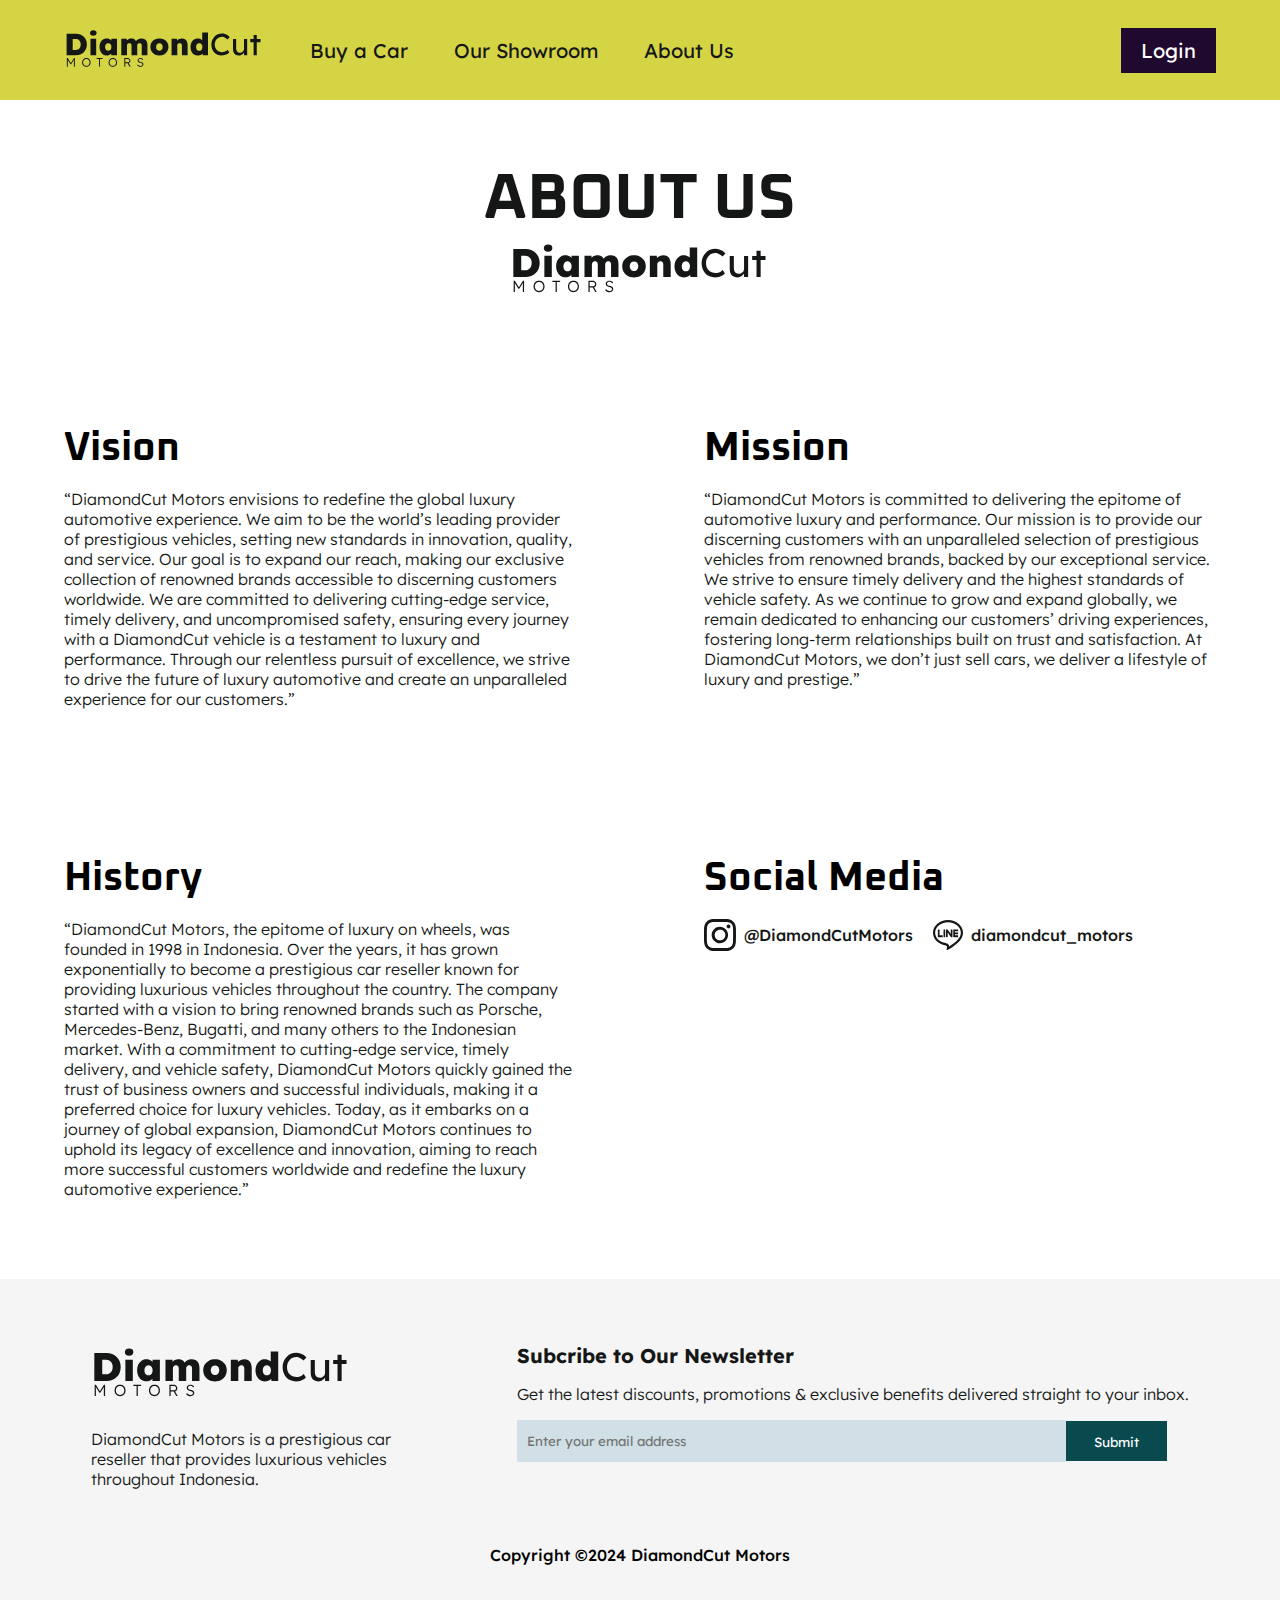
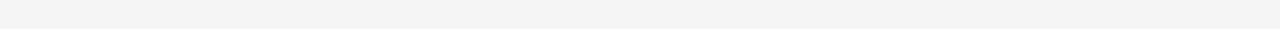
==== about.html @ 3aa6c581 "Initial commit" ====
<!DOCTYPE html>
<html lang="en">
<head>
    <meta charset="UTF-8">
    <meta name="viewport" content="width=device-width, initial-scale=1.0">
    <title>DiamondCut Motors | Buy a Car</title>
    <link rel="stylesheet" href="styles.css">
    <link rel="preconnect" href="https://fonts.googleapis.com">
    <link rel="preconnect" href="https://fonts.gstatic.com" crossorigin>
    <link href="https://fonts.googleapis.com/css2?family=Lexend:wght@100..900&family=Oxanium:wght@200..800&display=swap" rel="stylesheet">
</head>
<body>
    <header>
        <nav>
            <div class="nav-content">
                <div class="nav-left">
                    <a class="nav-logo" href="index.html"><img src="Assets/DiamondCut Motors logo.svg" alt="Company Logo" width="200px"></a>
                    <a href="cars.html">Buy a Car</a>
                    <a href="showroom.html">Our Showroom</a>
                    <a href="about.html">About Us</a>
                </div>
    
                <div class="nav-right">
                    <a href="login.html">Login</a>
                </div>

                <div class="burger">
                    <div></div>
                    <div></div>
                    <div></div>
                </div>
            </div>

            <div id="overlay-menu" class="overlay">
                <div class="overlay-content">
                    <a href="index.html">Home</a>
                    <a href="cars.html">Buy a Car</a>
                    <a href="showroom.html">Our Showroom</a>
                    <a href="about.html">About Us</a>
                    <a href="login.html">Login</a>
                </div>
            </div>

        </nav>
        <!-- End of Nav bar -->
        <div class="nav-filler"></div>
    </header>

    <div class="about-title margin-preset">
        <h1>ABOUT US</h1>
        <img src="Assets/DiamondCut Motors logo.svg" alt="Company Logo">
    </div>

    <div class="about-content">
        <div class="about-vision margin-preset">
            <h2>Vision</h2>
            <p>
                “DiamondCut Motors envisions to redefine the global luxury automotive experience. We aim to be the world’s leading provider of prestigious vehicles, setting new standards in innovation, quality, and service. Our goal is to expand our reach, making our exclusive collection of renowned brands accessible to discerning customers worldwide. We are committed to delivering cutting-edge service, timely delivery, and uncompromised safety, ensuring every journey with a DiamondCut vehicle is a testament to luxury and performance. Through our relentless pursuit of excellence, we strive to drive the future of luxury automotive and create an unparalleled experience for our customers.”
            </p>
        </div>
    
        <div class="about-mission margin-preset">
            <h2>Mission</h2>
            <p>
                “DiamondCut Motors is committed to delivering the epitome of automotive luxury and performance. Our mission is to provide our discerning customers with an unparalleled selection of prestigious vehicles from renowned brands, backed by our exceptional service. We strive to ensure timely delivery and the highest standards of vehicle safety. As we continue to grow and expand globally, we remain dedicated to enhancing our customers’ driving experiences, fostering long-term relationships built on trust and satisfaction. At DiamondCut Motors, we don’t just sell cars, we deliver a lifestyle of luxury and prestige.”
            </p>
        </div>
    
        <div class="about-history margin-preset">
            <h2>History</h2>
            <p>
                “DiamondCut Motors, the epitome of luxury on wheels, was founded in 1998 in Indonesia. Over the years, it has grown exponentially to become a prestigious car reseller known for providing luxurious vehicles throughout the country. The company started with a vision to bring renowned brands such as Porsche, Mercedes-Benz, Bugatti, and many others to the Indonesian market. With a commitment to cutting-edge service, timely delivery, and vehicle safety, DiamondCut Motors quickly gained the trust of business owners and successful individuals, making it a preferred choice for luxury vehicles. Today, as it embarks on a journey of global expansion, DiamondCut Motors continues to uphold its legacy of excellence and innovation, aiming to reach more successful customers worldwide and redefine the luxury automotive experience.”
            </p>
        </div>
    
        <div class="about-socials margin-preset">
            <h2>Social Media</h2>
            <div class="social-links">
                <a href="#">
                    <div class="social-left">
                        <img src="Assets/Misc/instagram-icon.svg" alt="">
                        <h4>@DiamondCutMotors</h4>
                    </div>
                </a>
                
                <a href="#">
                    <div class="social-right">
                        <img src="Assets/Misc/line-icon.svg" alt="">
                        <h4>diamondcut_motors</h4>
                    </div>
                </a>
            </div>
        </div>
    </div>


    <footer>
        <div class="footer-bg">
            <div class="footer-content padding-preset">
                <div class="footer-top">
                    <div class="footer-left">
                        <img src="Assets/DiamondCut Motors logo.svg" alt="">
                        <p>DiamondCut Motors is a prestigious car reseller that provides luxurious vehicles throughout Indonesia. </p>
                    </div>
    
                    <div class="footer-right">
                        <h4 class="newsletter">Subcribe to Our Newsletter</h4>
                        <p>Get the latest discounts, promotions & exclusive benefits delivered straight to your inbox.</p>
                        <form action="#" class="subscribe-email">
                            <input type="email" placeholder="Enter your email address" id="subscribe" name="email">
                            <button class="submit-btn" name="email">Submit</button>
                        </form>
                    </div>
                </div>

                <h4>Copyright ©2024 DiamondCut Motors</h4>
            </div>
        </div>
    </footer>

    <script src="main.js"></script>
</body>
</html>
---- styles.css ----
:root {
    --White: #FFFFFF; 
    --Slightly-gray: #F5F5F5;
    --Night: #141715; 
    --Gold: #d4d444; 
    --Columbia-Blue: #D0E0E6; 
    --Dark-Cyan: #094A4E; 
    --Dark-Green: #10342B; 
    --Additional-dark-purple: #20092E; 
}

body {
    font-family: Lexend, sans-serif;
    margin: 0;
}

h1 {
    font-family: Oxanium, Lexend, sans-serif;
    color: var(--Night, #141715);
    font-family: Oxanium;
    font-size: 64px;
    font-style: normal;
    font-weight: 700;
    line-height: normal;
    margin: 0;
}

h2 {
    font-family: Oxanium, Lexend, sans-serif;
    font-size: 40px;
    font-style: normal;
    font-weight: 700;
    line-height: normal;
    margin: 0;
}

h3 {
    font-family: Oxanium, Lexend, sans-serif;
    font-size: 24px;
    font-style: normal;
    font-weight: 500;
    line-height: normal;
    margin: 0;
}

h4 {
    font-size: 16px;
    font-style: normal;
    font-weight: 500;
    line-height: normal;
    margin: 0;
}

p {
    color: var(--Night, #141715);
    font-size: 16px;
    font-style: normal;
    font-weight: 300;
    line-height: normal;
    /* margin: 0; */
}

.underline {
    text-decoration: underline;
}

input, button {
    font-family: Lexend, sans-serif;
}

/* Scrollbar */

body::-webkit-scrollbar {
    width: 10px; /* Width of the scrollbar */
}

body::-webkit-scrollbar-track {
    background: #f1f1f1; /* Color of the track */
}

body::-webkit-scrollbar-thumb {
    background: #888; /* Color of the scroll thumb */
}

body::-webkit-scrollbar-thumb:hover {
    background: #555; /* Color of the scroll thumb on hover */
}

/* Header */

header {
    background-color: var(--White);
    /* height: 100vh; */
    width: 100%;
}

nav {
    display: flex;
    width: 90%;
    height: 90px;
    top: 0;
    padding: 5px 5%;
    justify-content: center;
    align-items: center;
    background: var(--Gold, #6FF0F2);
    position: fixed;
    z-index: 100;
}

.nav-content {
    display: flex;
    width: 100%; 
    align-items: center;
    justify-content: space-between;
    /* gap: 495px; */
}

.nav-left {
    display: flex;
    align-items: center;
    gap: 46px;
}

.nav-left a {
    color: var(--Night, #141715);
    font-size: 20px;
    font-style: normal;
    font-weight: 400;
    text-decoration: none;
}

.nav-right {
    display: flex;
    /* width: 108px; */
    /* height: 41px; */
    /* padding: 10px 16px; */
    justify-content: center;
    align-items: center;
    /* background: var(--Additional-dark-purple, #20092E); */
}

.nav-right a {
    padding: 10px 20px;
    background: var(--Additional-dark-purple, #20092E);
    color: var(--White, #FFF);
    text-align: center;
    font-size: 20px;
    font-style: normal;
    font-weight: 400;
    text-decoration: none;
}

.nav-filler {
    height: 95px;
}

/* Mobile menu */

.burger {
    display: none;
    flex-direction: column;
    justify-content: space-around;
    width: 2rem;
    height: 2rem;
    background: transparent;
    border: none;
    cursor: pointer;
    padding: 0;
    z-index: 10;
}

.burger div {
    width: 2rem;
    height: 0.25rem;
    background-color: var(--Night, #141715);
    border-radius: 10px;
    transition: all 0.3s linear;
    position: relative;
    transform-origin: 1px;
}

.overlay {
    height: 0%;
    width: 100%;
    position: fixed;
    z-index: 1;
    top: 0;
    left: 0;
    background-color: var(--Gold, #6FF0F2);
    overflow-x: hidden;
    transition: 0.5s;
}

.overlay-content {
    position: relative;
    top: 25%;
    width: 100%;
    text-align: center;
    margin-top: 30px;
}

.overlay a {
    padding: 8px;
    text-decoration: none;
    font-size: 36px;
    color: var(--Night, #141715);
    display: block;
    transition: 0.3s;
}

/* Presets */

.margin-preset {
    margin: 5%;
}

.padding-preset {
    padding: 5%;
}

/* Hero section */

.hero-section {
    display: flex;
    align-items: center;
    /* gap: 10%; */
    /* margin: 5%; */
}

.tagline {
    margin: 0 10%;
}

.hero-section h1 {
    margin: 0;
}

.showcase-pict {
    /* min-width: 400px;
    min-height: 300px; */
    width: 70%;
    height: 446px;
    background-image: url(Assets/Bugatti\ Chiron\ 2023.jpeg);
    background-size: 85vw;
    background-position: 55%;
    background-repeat: no-repeat;
}

.showcase-pict.showroom {
    background-size: cover;
    background-position: center;
    background-image: url(Assets/car-showcase.jpg);
}

/* .showcase-pict img {
    background: url(Assets/Bugatti\ Chiron\ 2023.jpeg) lightgray 50% / cover no-repeat;
} */

/* Carousel section */

.carousel {
    width: 90%;
    position: relative;
    overflow: hidden;
}
  
.carousel-images {
    display: flex;
    transition: transform 0.5s ease;
}

.carousel-images.brand {
    width: 100%;
}

.carousel-image {
    min-width: 100%;
    object-fit: contain;
    transition: opacity 0.5s ease;
    transition: transform 0.4s;
}

.carousel-image:hover {
    transform: scale(1.05);
    cursor: pointer;
}

.carousel-brand {
    display: flex;
    align-items: center;
    justify-content: space-around;
    min-width: 100%;
    /* gap: 10%; */
    /* margin: 0 auto; */
    /* width: calc(5 * 160px + 4 * 10%) */
}

.carousel-brand img {
    width: 15vw;
    height: auto;
    max-width: 160px;
    max-height: 200px;
    transition: transform .4s;
}

.carousel-brand img:hover {
    transform: scale(1.05);
    cursor: pointer;
}

.carousel-button {
    position: absolute;
    top: 50%;
    transform: translateY(-50%);
    background-color: #ffffff00;
    border: none;
    cursor: pointer;
    background-repeat: no-repeat;
    background-position: center;
    width: 50px;
    height: 50px;
    z-index: 10;
}

.prev {
    left: 10px;
    background-image: url(Assets/arrow-left.svg);
}

.next {
    right: 10px;
    background-image: url(Assets/arrow-right.svg);
}

.prev.dark {
    background-image: url(Assets/arrow-left-dark.svg);
}

.next.dark {
    background-image: url(Assets/arrow-right-dark.svg);
}

/* Top Cars */

.grid-container {
    display: flex;
    align-items: flex-start;
    align-content: flex-start;
    justify-content: center;
    gap: 51px 134px;
    flex-wrap: wrap;
}

.car-container {
    display: flex; 
    flex-direction: column;
    justify-content: center;
    align-items: center;
    flex-shrink: 0;
}

.car-image {
    width: 355px;
    height: 256px;
    background-image: url(Assets/Car\ Models/toyota-alphard.png);
    background-size: contain;
    background-repeat: no-repeat;
    background-position: center;
    transition: transform .4s;
}

.car-image:hover {
    transform: scale(1.1);
    cursor: pointer;
}

.brand {
    color: var(--Dark-Green, #10342B);
}

.price {
    color: var(--Dark-Cyan, #094A4E);
}

.location-container {
    display: flex; 
    flex-direction: column;
    justify-content: center;
    align-items: center;
    flex-shrink: 0;
    gap: 10px;
}

.location-container h3 {
    color: var(--Night, #141715);
    text-align: center;
    font-size: 36px;
    font-style: normal;
    font-weight: 600;
    line-height: normal;
}

/* Car types */

.alphard {
    background-image: url(Assets/Car\ Models/toyota-alphard.png);
}

.roma-spider {
    background-image: url(Assets/Car\ Models/2023-ferrari-roma-spider.avif);
}

.x7 {
    background-image: url(Assets/Car\ Models/bmw-x7.png);
}

.sf90-stradale {
    background-image: url(Assets/Car\ Models/2023-sf90-stradale.avif);   
}

.cilindri-spider {
    background-image: url(Assets/Car\ Models/ferrari-12cilindri-spider.avif);   
}

.m4-coupe {
    background-image: url(Assets/Car\ Models/bmw-m4-coupe.webp);   
}

.vellfire {
    background-image: url(Assets/Car\ Models/toyota-vellfire.png);   
}

.wrangler {
    background-image: url(Assets/Car\ Models/jeep-wrangler.jpg);   
}

/* Showroom locations */

.jakarta {
    background-image: url(Assets/Showroom\ Locations/showroom-jkt.jpg);   
    background-size: 105%;
}

.bekasi {
    background-image: url(Assets/Showroom\ Locations/showroom-bks.jpg);   
    background-size: 110%;
}

.bandung {
    background-image: url(Assets/Showroom\ Locations/showroom-bdg.jpg);   
    background-size: 100%;
}

.semarang {
    background-image: url(Assets/Showroom\ Locations/showroom-smg.jpg);   
    background-size: 105%;
}

/* About Us */

.about-title {
    display: flex;
    flex-direction: column;
    justify-content: center;
    align-items: center;
}

.about-content {
    display: flex;
    flex-wrap: wrap;
}

.about-vision, .about-mission, 
.about-history, .about-socials {
    max-width: 40%;
}

.social-links {
    display: flex;
    justify-content: flex-start;
    align-items: center;
    gap: 20px;
    flex-wrap: wrap;
    margin-top: 16px;
}

.social-left, .social-right {
    display: flex;
    gap: 8px;
    justify-content: center;
    align-items: center;
}

.social-links a {
    text-decoration: none;
    color: var(--Night, #141715);
}

/* Login */

/* .login-body {
    height: 100vh;
} */

.login-page {
    display: flex;
    justify-content: center;
    flex-direction: column;
    align-items: center;
    margin-top: 40px;
    margin-bottom: 40px;
}

.create-account-box {
    border-radius: 4px;
    background: var(--Slightly-gray, #F5F5F5);
    display: flex;
    width: 574px;
    /* height: 649px; */
    flex-shrink: 0;
    justify-content: center;
    padding: 18px;
    margin: 40px 0;
}

.create-account-content {
    display: flex;
    flex-direction: column;
    align-items: center;
    gap: 20px;
}

.create-account-content form {
    display: flex;
    flex-direction: column;
    gap: 10px;
    /* align-items: center; */
}

.login-input {
    display: flex;
    flex-direction: column;
}

.login-input label {
    color: var(--Night);
    font-size: 20px;
    font-style: normal;
    font-weight: 600;
    line-height: normal;
}

.login-input input {
    padding: 8px 4px;
    width: 340px;
    font-size: 18px;
    font-style: normal;
    font-weight: 400;
    line-height: normal;
    border: 0;
    border-radius: 4px;
    /* border-color: var(--Slightly-gray); */
}

.sign-up {
    background-color: var(--Dark-Cyan);
    color: var(--White);
    padding: 8px 0;
    font-size: 18px;
    font-style: normal;
    font-weight: 400;
    line-height: normal;
    border: 0;
    border-radius: 4px;
}

.sign-up:hover {
    cursor: pointer;
    background-color: var(--Dark-Green);
}

.footer-login {
    display: flex;
    justify-content: center;
    gap: 15px;
}

.footer-login a {
    text-decoration: none;
    color: var(--Additional-dark-purple);
}

/* Footer */

form.subscribe-email {
    display: flex;
    justify-content: flex-start;
    align-items: center;
    
}

.footer-bg {
    background: var(--Slightly-gray, #F5F5F5);
}

.footer-content {
    display: flex;
    flex-direction: column;
    justify-content: center;
    align-items: center;
    gap: 40px;
    /* margin: 10% inherit; */
}

.footer-top {
    display: flex;
    align-items: flex-start;
    justify-content: center;
    gap: 80px;
    /* flex-wrap: wrap; */
}

.footer-left {
    display: flex;
    width: 30%;
    flex-direction: column;
    justify-content: center;
    align-items: flex-start;
    gap: 14px;
}

h4.newsletter {
    color: var(--Night, #141715);
    font-size: 20px;
    font-style: normal;
    font-weight: 700;
    line-height: normal;
}

input#subscribe {
    width: 80%;
    height: 40px;
    padding-left: 10px;
    border: none;
    background: var(--Columbia-Blue, #D0E0E6);
}

.submit-btn {
    background: var(--Dark-Cyan, #094A4E);
    width: 15%;
    height: 40px;
    padding: 13px;
    border: none;
    color: var(--White, #FFF);
    
}

@media screen and (min-width: 1080px) {
    .carousel-image {
        max-height: 800px;
        object-fit: cover;
    }
}

@media screen and (max-width: 1080px) {
    .showcase-pict {
        width: 100%;
    }

    .tagline {
        margin: 0 28px;
    }
}

@media screen and (max-width: 860px) {
    .nav-left {
        gap: 6%;
    }
}

@media screen and (max-width: 768px) {
    h1 {
        font-size: 50px;
    }
    
    /* Mobile nav */
    
    .nav-right, .nav-left a {
        display: none;
    }

    a.nav-logo {
        display: inline
    }

    .burger {
        display: flex;
    }
    
    .toggle.burger div {
        transform: rotate(45deg);
    }
    
    .toggle.burger div:nth-child(2) {
        opacity: 0;
    }
    
    .toggle.burger div:nth-child(3) {
        transform: rotate(-45deg);
    }

    /* Hero section */
    .tagline {
        margin: 0 2px;
    }

    .showcase-pict {
        width: 100%;
    }

    .showcase-pict.showroom {
        background-size: cover;
        background-position: 38%;
    }

    /* About section */

    .about-content {
        flex-wrap: nowrap;
        flex-direction: column;
        width: 100%;
        justify-content: center;
        align-items: center;
    }

    .about-vision, .about-mission, .about-history, .about-socials {
        max-width: 100%;
    }
    
    /* Footer */

    .submit-btn {
        font-size: 10px;
    }
}

@media screen and (max-width: 680px) {
    .tagline {
        max-width: 50%;
    }
    
    .footer-top {
        gap: 5%;
    }
    
    .footer-left img {
        width: 100%;
    }
}

@media screen and (max-width: 580px) {
    h1 {
        font-size: 40px;
    }

    h2 {
        font-size: 32px;
    }

    h3 {
        font-size: 16px;
    }

    h4.newsletter {
        font-size: 16px;
    }

    .hero-section {
        flex-direction: column-reverse;
        gap: 30px;
        /* justify-content: space-between; */
    }

    .showcase-pict {
        height: 300px;
        background-size: 170%;
    }

    .tagline {
        max-width: 80%;
    }

    .tagline img {
        width: 80%;
    }

    .grid-container {
        gap: 0 134px;
    }

    input#subscribe {
        width: 60%;
    }

    .submit-btn {
        padding: 0 2%;
    }
}

@media screen and (max-width: 400px) {
    .car-image {
        width: 240px;
    }
}
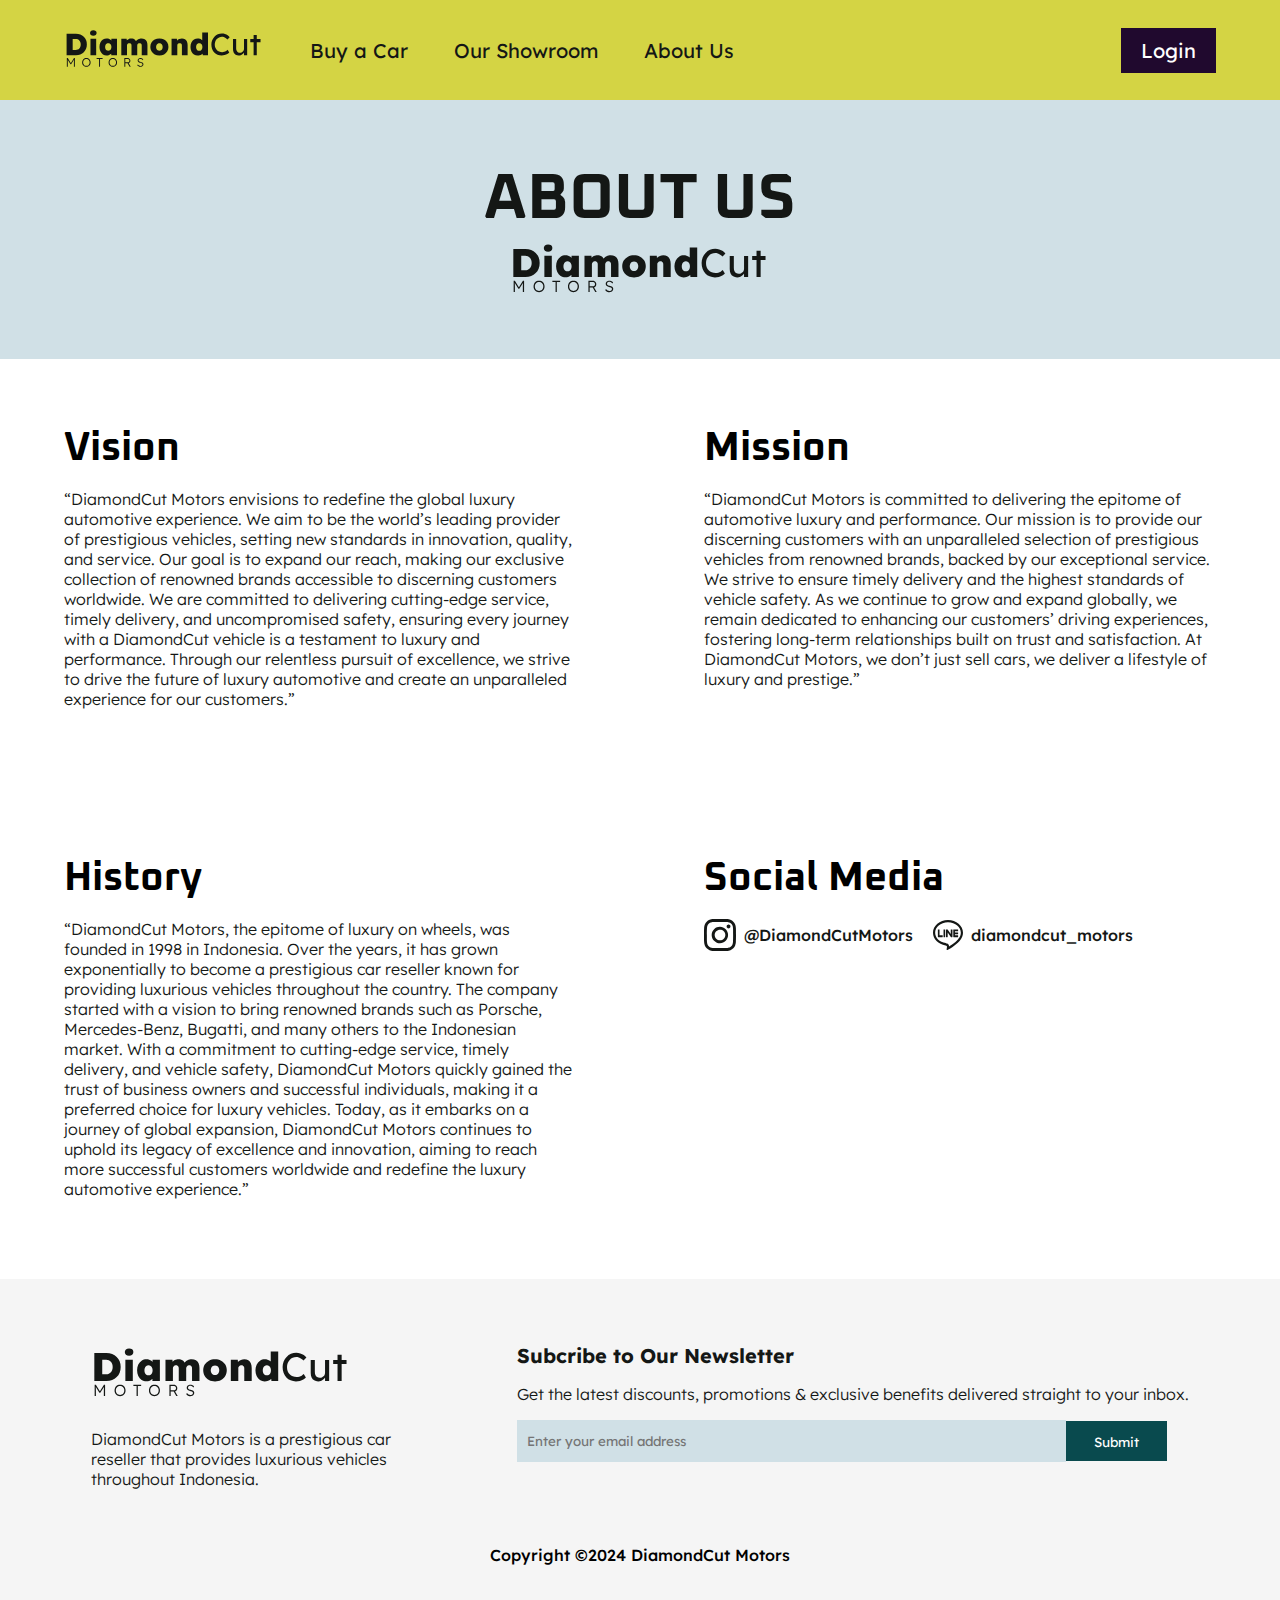
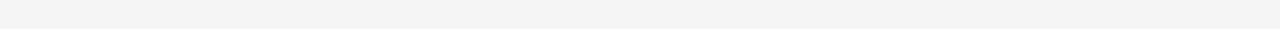
==== commit a3f794b9: "Updated about us and documentation" ====
--- a/about.html
+++ b/about.html
@@ -46,7 +46,7 @@
         <div class="nav-filler"></div>
     </header>
 
-    <div class="about-title margin-preset">
+    <div class="about-title padding-preset">
         <h1>ABOUT US</h1>
         <img src="Assets/DiamondCut Motors logo.svg" alt="Company Logo">
     </div>
--- a/styles.css
+++ b/styles.css
@@ -463,6 +463,7 @@
     flex-direction: column;
     justify-content: center;
     align-items: center;
+    background-color: var(--Columbia-Blue);
 }
 
 .about-content {
